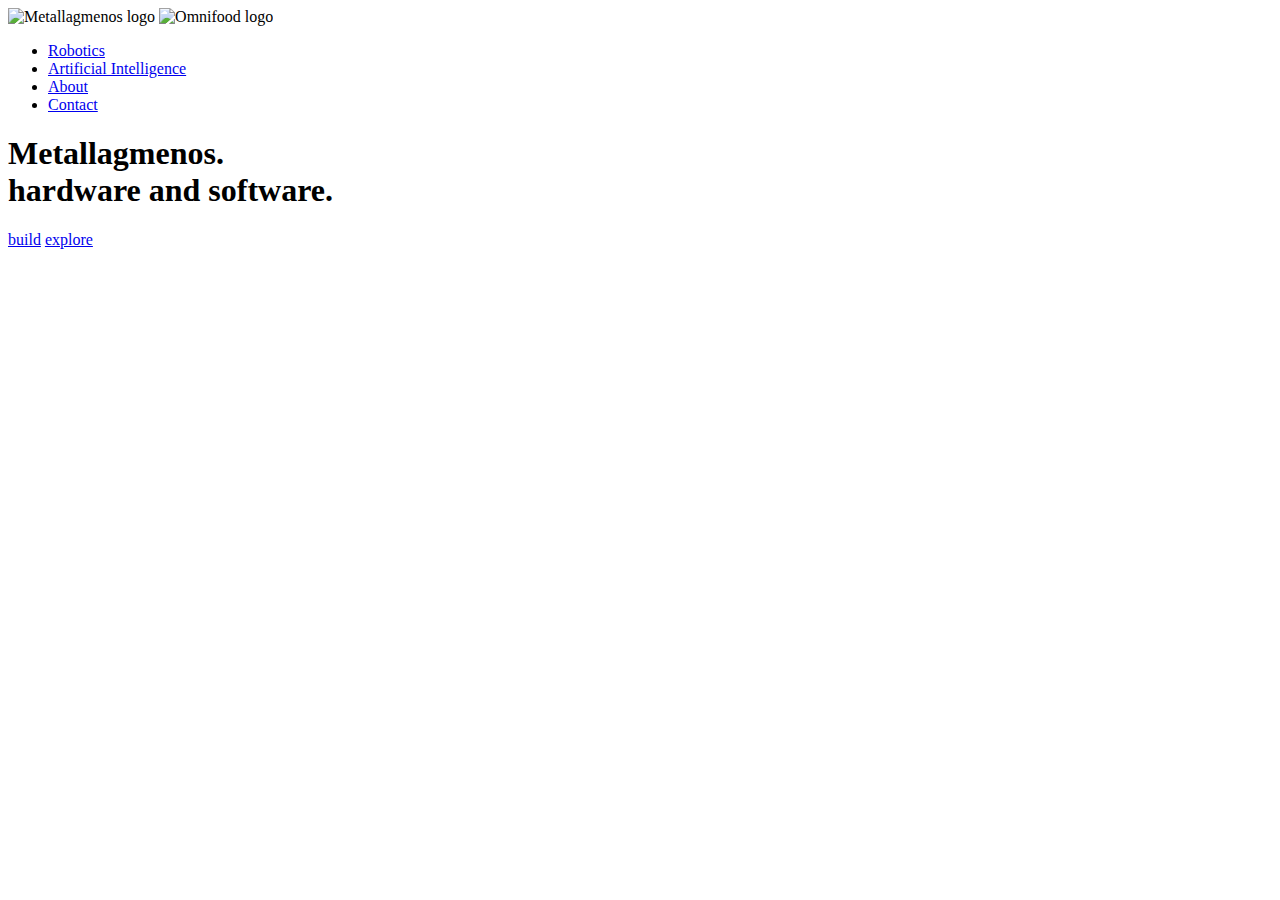
==== index.html @ 27202462 "Add files via upload" ====
<!DOCTYPE html>
<html lang="en">
    <head>
        <meta charset="utf-8">
        <meta name="viewport" content="width=device-width, initial-scale=1.0">
        <meta name="description" content="Metallagmenos is a robotics and engineering company founded in 2021.">
        
        <link rel="stylesheet" type="text/css" href="vendors/css/normalize.css">
        <link rel="stylesheet" type="text/css" href="vendors/css/grid.css">
        <link rel="stylesheet" type="text/css" href="vendors/css/ionicons.min.css">
        <link rel="stylesheet" type="text/css" href="vendors/css/animate.css">
        <link rel="stylesheet" type="text/css" href="resources/css/style.css">
        <link rel="stylesheet" type="text/css" href="resources/css/queries.css">
        <link href='http://fonts.googleapis.com/css?family=Lato:100,300,400,300italic' rel='stylesheet' type='text/css'>
        <title>Metallagmenos</title>
        
        <link rel="apple-touch-icon" sizes="57x57" href="/resources/favicons/apple-touch-icon-57x57.png">
        <link rel="apple-touch-icon" sizes="60x60" href="/resources/favicons/apple-touch-icon-60x60.png">
        <link rel="apple-touch-icon" sizes="72x72" href="/resources/favicons/apple-touch-icon-72x72.png">
        <link rel="apple-touch-icon" sizes="76x76" href="/resources/favicons/apple-touch-icon-76x76.png">
        <link rel="apple-touch-icon" sizes="114x114" href="/resources/favicons/apple-touch-icon-114x114.png">
        <link rel="apple-touch-icon" sizes="120x120" href="/resources/favicons/apple-touch-icon-120x120.png">
        <link rel="apple-touch-icon" sizes="144x144" href="/resources/favicons/apple-touch-icon-144x144.png">
        <link rel="apple-touch-icon" sizes="152x152" href="/resources/favicons/apple-touch-icon-152x152.png">
        <link rel="apple-touch-icon" sizes="180x180" href="/resources/favicons/apple-touch-icon-180x180.png">
        <link rel="icon" type="image/png" href="/resources/favicons/favicon-32x32.png" sizes="32x32">
        <link rel="icon" type="image/png" href="/resources/favicons/favicon-194x194.png" sizes="194x194">
        <link rel="icon" type="image/png" href="/resources/favicons/favicon-96x96.png" sizes="96x96">
        <link rel="icon" type="image/png" href="/resources/favicons/android-chrome-192x192.png" sizes="192x192">
        <link rel="icon" type="image/png" href="/resources/favicons/favicon-16x16.png" sizes="16x16">
        <link rel="manifest" href="/resources/favicons/manifest.json">
        <link rel="shortcut icon" href="/resources/favicons/favicon.ico">
        <meta name="msapplication-TileColor" content="#da532c">
        <meta name="msapplication-TileImage" content="/resources/favicons/mstile-144x144.png">
        <meta name="msapplication-config" content="/resources/favicons/browserconfig.xml">
        <meta name="theme-color" content="#ffffff">
        
    </head>
    <body>
        <header>
            <nav>
                <div class="row">
                    <img src="resources/img/Rifdent.jpg" alt="Metallagmenos logo" class="logo">
                    <img src="resources/img/logo.png" alt="Omnifood logo" class="logo-black">
                    <ul class="main-nav js--main-nav">
                        <li><a href="#features">Robotics</a></li>
                        <li><a href="#works">Artificial Intelligence</a></li>
                        <li><a href="#cities">About</a></li>
                        <li><a href="#plans">Contact</a></li>
                    </ul>
                    <a class="mobile-nav-icon js--nav-icon"><i class="ion-navicon-round"></i></a>
                </div>
            </nav>
            <div class="hero-text-box">
                <h1>Metallagmenos.<br>hardware and software.</h1>
                <a class="btn btn-full js--scroll-to-plans" href="#">build</a>
                <a class="btn btn-ghost js--scroll-to-start" href="#">explore</a>
            </div>
            
        </header>
    </body>  
    
</html>
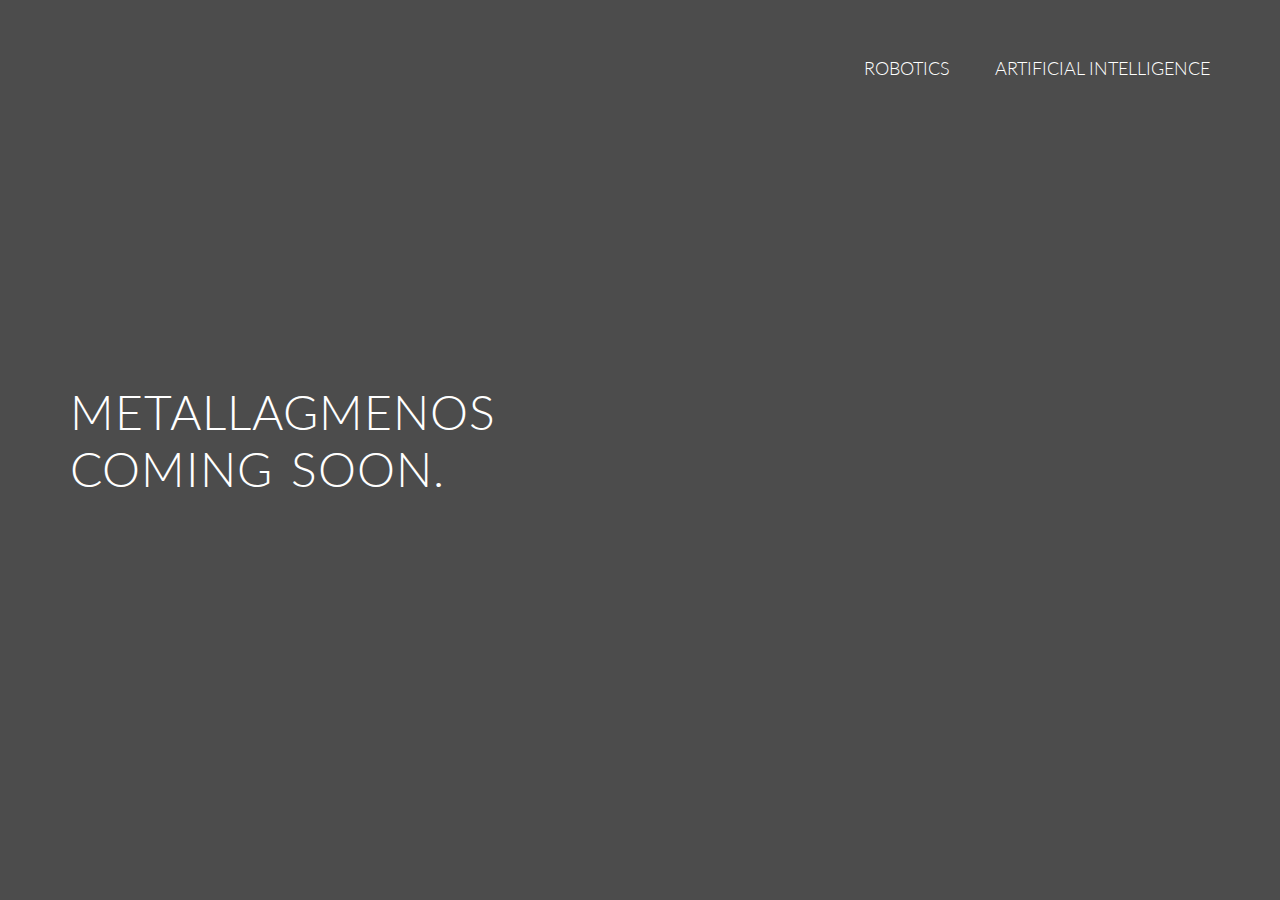
==== commit 2b133883: "Update index.html" ====
--- a/index.html
+++ b/index.html
@@ -40,24 +40,28 @@
         <header>
             <nav>
                 <div class="row">
-                    <img src="resources/img/Rifdent.jpg" alt="Metallagmenos logo" class="logo">
+                    <!-- <img src="resources/img/Rifdent.jpg" alt="Metallagmenos logo" class="logo"> -->
                     <img src="resources/img/logo.png" alt="Omnifood logo" class="logo-black">
                     <ul class="main-nav js--main-nav">
                         <li><a href="#features">Robotics</a></li>
                         <li><a href="#works">Artificial Intelligence</a></li>
+                     	<!--
                         <li><a href="#cities">About</a></li>
                         <li><a href="#plans">Contact</a></li>
+                        -->
                     </ul>
                     <a class="mobile-nav-icon js--nav-icon"><i class="ion-navicon-round"></i></a>
                 </div>
             </nav>
             <div class="hero-text-box">
-                <h1>Metallagmenos.<br>hardware and software.</h1>
-                <a class="btn btn-full js--scroll-to-plans" href="#">build</a>
-                <a class="btn btn-ghost js--scroll-to-start" href="#">explore</a>
+                <h1>Metallagmenos<br>coming soon.</h1>
+                <!--
+                <a class="btn btn-full js--scroll-to-plans" href="#">hardware</a>
+                <a class="btn btn-ghost js--scroll-to-start" href="#">software</a>
+                -->
             </div>
             
         </header>
     </body>  
     
-</html>+</html>
--- a/vendors/css/grid.css
+++ b/vendors/css/grid.css
@@ -0,0 +1,689 @@
+
+/*  SECTIONS  ============================================================================= */
+
+.section {
+	clear: both;
+	padding: 0px;
+	margin: 0px;
+}
+
+/*  GROUPING  ============================================================================= */
+
+.row {
+    zoom: 1; /* For IE 6/7 (trigger hasLayout) */
+}
+
+.row:before,
+.row:after {
+    content:"";
+    display:table;
+}
+.row:after {
+    clear:both;
+}
+
+/*  GRID COLUMN SETUP   ==================================================================== */
+
+.col {
+	display: block;
+	float:left;
+	margin: 1% 0 1% 1.6%;
+}
+
+.col:first-child { margin-left: 0; } /* all browsers except IE6 and lower */
+
+
+/*  REMOVE MARGINS AS ALL GO FULL WIDTH AT 480 PIXELS */
+
+@media only screen and (max-width: 480px) {
+	.col { 
+		/*margin: 1% 0 1% 0%;*/
+        margin: 0;
+	}
+}
+
+
+/*  GRID OF TWO   ============================================================================= */
+
+
+.span-2-of-2 {
+	width: 100%;
+}
+
+.span-1-of-2 {
+	width: 49.2%;
+}
+
+/*  GO FULL WIDTH AT LESS THAN 480 PIXELS */
+
+@media only screen and (max-width: 480px) {
+	.span-2-of-2 {
+		width: 100%; 
+	}
+	.span-1-of-2 {
+		width: 100%; 
+	}
+}
+
+
+/*  GRID OF THREE   ============================================================================= */
+
+	
+.span-3-of-3 {
+	width: 100%; 
+}
+
+.span-2-of-3 {
+	width: 66.13%; 
+}
+
+.span-1-of-3 {
+	width: 32.26%; 
+}
+
+
+/*  GO FULL WIDTH AT LESS THAN 480 PIXELS */
+
+@media only screen and (max-width: 480px) {
+	.span-3-of-3 {
+		width: 100%; 
+	}
+	.span-2-of-3 {
+		width: 100%; 
+	}
+	.span-1-of-3 {
+		width: 100%;
+	}
+}
+
+/*  GRID OF FOUR   ============================================================================= */
+
+	
+.span-4-of-4 {
+	width: 100%; 
+}
+
+.span-3-of-4 {
+	width: 74.6%; 
+}
+
+.span-2-of-4 {
+	width: 49.2%; 
+}
+
+.span-1-of-4 {
+	width: 23.8%; 
+}
+
+
+/*  GO FULL WIDTH AT LESS THAN 480 PIXELS */
+
+@media only screen and (max-width: 480px) {
+	.span-4-of-4 {
+		width: 100%; 
+	}
+	.span-3-of-4 {
+		width: 100%; 
+	}
+	.span-2-of-4 {
+		width: 100%; 
+	}
+	.span-1-of-4 {
+		width: 100%; 
+	}
+}
+
+
+/*  GRID OF FIVE   ============================================================================= */
+
+	
+.span-5-of-5 {
+	width: 100%;
+}
+
+.span-4-of-5 {
+  	width: 79.68%; 
+}
+
+.span-3-of-5 {
+  	width: 59.36%; 
+}
+
+.span-2-of-5 {
+  	width: 39.04%;
+}
+
+.span-1-of-5 {
+  	width: 18.72%;
+}
+
+
+/*  GO FULL WIDTH AT LESS THAN 480 PIXELS */
+
+@media only screen and (max-width: 480px) {
+	.span-5-of-5 {
+		width: 100%; 
+	}
+	.span-4-of-5 {
+		width: 100%; 
+	}
+	.span-3-of-5 {
+		width: 100%; 
+	}
+	.span-2-of-5 {
+		width: 100%; 
+	}
+	.span-1-of-5 {
+		width: 100%; 
+	}
+}
+
+
+/*  GRID OF SIX   ============================================================================= */
+
+
+.span-6-of-6 {
+	width: 100%;
+}
+
+.span-5-of-6 {
+  	width: 83.06%;
+}
+
+.span-4-of-6 {
+  	width: 66.13%;
+}
+
+.span-3-of-6 {
+  	width: 49.2%;
+}
+
+.span-2-of-6 {
+  	width: 32.26%;
+}
+
+.span-1-of-6 {
+  	width: 15.33%;
+}
+
+
+/*  GO FULL WIDTH AT LESS THAN 480 PIXELS */
+
+@media only screen and (max-width: 480px) {
+	.span-6-of-6 {
+		width: 100%; 
+	}
+	.span-5-of-6 {
+		width: 100%; 
+	}
+	.span-4-of-6 {
+		width: 100%; 
+	}
+	.span-3-of-6 {
+		width: 100%; 
+	}
+	.span-2-of-6 {
+		width: 100%; 
+	}
+	.span-1-of-6 {
+		width: 100%; 
+	}
+}
+
+
+
+/*  GRID OF SEVEN   ============================================================================= */
+
+
+.span-7-of-7 {
+	width: 100%;
+}
+
+.span-6-of-7 {
+	width: 85.48%;
+}
+
+.span-5-of-7 {
+  	width: 70.97%;
+}
+
+.span-4-of-7 {
+  	width: 56.45%;
+}
+
+.span-3-of-7 {
+  	width: 41.94%;
+}
+
+.span-2-of-7 {
+  	width: 27.42%;
+}
+
+.span-1-of-7 {
+  	width: 12.91%;
+}
+
+
+/*  GO FULL WIDTH AT LESS THAN 480 PIXELS */
+
+@media only screen and (max-width: 480px) {
+	.span-7-of-7 {
+		width: 100%; 
+	}
+	.span-6-of-7 {
+		width: 100%; 
+	}
+	.span-5-of-7 {
+		width: 100%; 
+	}
+	.span-4-of-7 {
+		width: 100%; 
+	}
+	.span-3-of-7 {
+		width: 100%; 
+	}
+	.span-2-of-7 {
+		width: 100%; 
+	}
+	.span-1-of-7 {
+		width: 100%; 
+	}
+}
+
+
+/*  GRID OF EIGHT   ============================================================================= */
+
+	
+.span-8-of-8 {
+	width: 100%;
+}
+
+.span-7-of-8 {
+	width: 87.3%; 
+}
+
+.span-6-of-8 {
+	width: 74.6%; 
+}
+
+.span-5-of-8 {
+	width: 61.9%; 
+}
+
+.span-4-of-8 {
+	width: 49.2%; 
+}
+
+.span-3-of-8 {
+	width: 36.5%;
+}
+
+.span-2-of-8 {
+	width: 23.8%; 
+}
+
+.span-1-of-8 {
+	width: 11.1%; 
+}
+
+
+/*  GO FULL WIDTH AT LESS THAN 480 PIXELS */
+
+@media only screen and (max-width: 480px) {
+	.span-8-of-8 {
+		width: 100%; 
+	}
+	.span-7-of-8 {
+		width: 100%; 
+	}
+	.span-6-of-8 {
+		width: 100%; 
+	}
+	.span-5-of-8 {
+		width: 100%; 
+	}
+	.span-4-of-8 {
+		width: 100%; 
+	}
+	.span-3-of-8 {
+		width: 100%; 
+	}
+	.span-2-of-8 {
+		width: 100%; 
+	}
+	.span-1-of-8 {
+		width: 100%; 
+	}
+}
+
+
+/*  GRID OF NINE   ============================================================================= */
+
+
+.span-9-of-9 {
+	width: 100%;
+}
+
+.span-8-of-9 {
+	width: 88.71%;
+}
+
+.span-7-of-9 {
+	width: 77.42%; 
+}
+
+.span-6-of-9 {
+	width: 66.13%; 
+}
+
+.span-5-of-9 {
+	width: 54.84%; 
+}
+
+.span-4-of-9 {
+	width: 43.55%; 
+}
+
+.span-3-of-9 {
+	width: 32.26%;
+}
+
+.span-2-of-9 {
+	width: 20.97%; 
+}
+
+.span-1-of-9 {
+	width: 9.68%; 
+}
+
+
+/*  GO FULL WIDTH AT LESS THAN 480 PIXELS */
+
+@media only screen and (max-width: 480px) {
+	.span-9-of-9 {
+		width: 100%; 
+	}
+	.span-8-of-9 {
+		width: 100%; 
+	}
+	.span-7-of-9 {
+		width: 100%; 
+	}
+	.span-6-of-9 {
+		width: 100%; 
+	}
+	.span-5-of-9 {
+		width: 100%; 
+	}
+	.span-4-of-9 {
+		width: 100%; 
+	}
+	.span-3-of-9 {
+		width: 100%; 
+	}
+	.span-2-of-9 {
+		width: 100%; 
+	}
+	.span-1-of-9 {
+		width: 100%; 
+	}
+}
+
+
+/*  GRID OF TEN   ============================================================================= */
+
+
+.span-10-of-10 {
+	width: 100%;
+}
+
+.span-9-of-10 {
+	width: 89.84%;
+}
+
+.span-8-of-10 {
+	width: 79.68%;
+}
+
+.span-7-of-10 {
+	width: 69.52%; 
+}
+
+.span-6-of-10 {
+	width: 59.36%; 
+}
+
+.span-5-of-10 {
+	width: 49.2%; 
+}
+
+.span-4-of-10 {
+	width: 39.04%; 
+}
+
+.span-3-of-10 {
+	width: 28.88%;
+}
+
+.span-2-of-10 {
+	width: 18.72%; 
+}
+
+.span-1-of-10 {
+	width: 8.56%; 
+}
+
+
+/*  GO FULL WIDTH AT LESS THAN 480 PIXELS */
+
+@media only screen and (max-width: 480px) {
+	.span-10-of-10 {
+		width: 100%; 
+	}
+	.span-9-of-10 {
+		width: 100%; 
+	}
+	.span-8-of-10 {
+		width: 100%; 
+	}
+	.span-7-of-10 {
+		width: 100%; 
+	}
+	.span-6-of-10 {
+		width: 100%; 
+	}
+	.span-5-of-10 {
+		width: 100%; 
+	}
+	.span-4-of-10 {
+		width: 100%; 
+	}
+	.span-3-of-10 {
+		width: 100%; 
+	}
+	.span-2-of-10 {
+		width: 100%; 
+	}
+	.span-1-of-10 {
+		width: 100%; 
+	}
+}
+
+
+/*  GRID OF ELEVEN   ============================================================================= */
+
+.span-11-of-11 {
+	width: 100%;
+}
+
+.span-10-of-11 {
+	width: 90.76%;
+}
+
+.span-9-of-11 {
+	width: 81.52%;
+}
+
+.span-8-of-11 {
+	width: 72.29%;
+}
+
+.span-7-of-11 {
+	width: 63.05%; 
+}
+
+.span-6-of-11 {
+	width: 53.81%; 
+}
+
+.span-5-of-11 {
+	width: 44.58%; 
+}
+
+.span-4-of-11 {
+	width: 35.34%; 
+}
+
+.span-3-of-11 {
+	width: 26.1%;
+}
+
+.span-2-of-11 {
+	width: 16.87%; 
+}
+
+.span-1-of-11 {
+	width: 7.63%; 
+}
+
+
+/*  GO FULL WIDTH AT LESS THAN 480 PIXELS */
+
+@media only screen and (max-width: 480px) {
+	.span-11-of-11 {
+		width: 100%; 
+	}
+	.span-10-of-11 {
+		width: 100%; 
+	}
+	.span-9-of-11 {
+		width: 100%; 
+	}
+	.span-8-of-11 {
+		width: 100%; 
+	}
+	.span-7-of-11 {
+		width: 100%; 
+	}
+	.span-6-of-11 {
+		width: 100%; 
+	}
+	.span-5-of-11 {
+		width: 100%; 
+	}
+	.span-4-of-11 {
+		width: 100%; 
+	}
+	.span-3-of-11 {
+		width: 100%; 
+	}
+	.span-2-of-11 {
+		width: 100%; 
+	}
+	.span-1-of-11 {
+		width: 100%; 
+	}
+}
+
+
+/*  GRID OF TWELVE   ============================================================================= */
+
+.span-12-of-12 {
+	width: 100%;
+}
+
+.span-11-of-12 {
+	width: 91.53%;
+}
+
+.span-10-of-12 {
+	width: 83.06%;
+}
+
+.span-9-of-12 {
+	width: 74.6%;
+}
+
+.span-8-of-12 {
+	width: 66.13%;
+}
+
+.span-7-of-12 {
+	width: 57.66%; 
+}
+
+.span-6-of-12 {
+	width: 49.2%; 
+}
+
+.span-5-of-12 {
+	width: 40.73%; 
+}
+
+.span-4-of-12 {
+	width: 32.26%; 
+}
+
+.span-3-of-12 {
+	width: 23.8%;
+}
+
+.span-2-of-12 {
+	width: 15.33%; 
+}
+
+.span-1-of-12 {
+	width: 6.86%; 
+}
+
+
+/*  GO FULL WIDTH AT LESS THAN 480 PIXELS */
+
+@media only screen and (max-width: 480px) {
+	.span-12-of-12 {
+		width: 100%; 
+	}
+	.span-11-of-12 {
+		width: 100%; 
+	}
+	.span-10-of-12 {
+		width: 100%; 
+	}
+	.span-9-of-12 {
+		width: 100%; 
+	}
+	.span-8-of-12 {
+		width: 100%; 
+	}
+	.span-7-of-12 {
+		width: 100%; 
+	}
+	.span-6-of-12 {
+		width: 100%; 
+	}
+	.span-5-of-12 {
+		width: 100%; 
+	}
+	.span-4-of-12 {
+		width: 100%; 
+	}
+	.span-3-of-12 {
+		width: 100%; 
+	}
+	.span-2-of-12 {
+		width: 100%; 
+	}
+	.span-1-of-12 {
+		width: 100%; 
+	}
+}--- a/resources/css/style.css
+++ b/resources/css/style.css
@@ -0,0 +1,672 @@
+/*
+Orange color: #e67e22
+
+*/
+
+
+/* ----------------------------------------------- */
+/* BASIC SETUP */
+/* ----------------------------------------------- */
+
+* {
+    margin: 0;
+    padding: 0;
+    box-sizing: border-box;
+}
+
+html,
+body {
+    background-color: #fff;
+    color: #555;
+    font-family: 'Lato', 'Arial', sans-serif;
+    font-weight: 300;
+    font-size: 20px;
+    text-rendering: optimizeLegibility;
+    overflow-x: hidden;
+}
+
+.clearfix {zoom: 1;}
+.clearfix:after {
+    content: '.';
+    clear: both;
+    display: block;
+    height: 0;
+    visibility: hidden;
+}
+
+/* ----------------------------------------------- */
+/* REUSABLE COMPONENTS */
+/* ----------------------------------------------- */
+
+
+.row {
+    max-width: 1140px;
+    margin: 0 auto;
+}
+
+section {
+    padding: 80px 0;
+}
+
+.box {
+    padding: 1%;
+}
+
+/* ----- HEADINGS ----- */
+h1,
+h2,
+h3 {
+    font-weight: 300;
+    text-transform: uppercase;
+}
+
+h1 {
+    margin-top: 0;
+    margin-bottom: 20px;
+    color: #fff;
+    font-size: 240%;
+    word-spacing: 4px;
+    letter-spacing: 1px;
+}
+
+h2 {
+    font-size: 180%;
+    word-spacing: 2px;
+    text-align: center;
+    margin-bottom: 30px;
+    letter-spacing: 1px;
+}
+
+h3 {
+    font-size: 110%;
+    margin-bottom: 15px;
+}
+
+h2:after {
+    display: block;
+    height: 2px;
+    background-color: #e67e22;
+    content: " ";
+    width: 100px;
+    margin: 0 auto;
+    margin-top: 30px;
+}
+
+/* ----- PARAGRAPHS ----- */
+.long-copy {
+    line-height: 145%;
+    width: 70%;
+    margin-left: 15%;
+}
+
+.box p {
+    font-size: 90%;
+    line-height: 145%;
+}
+
+
+/* ----- ICONS ----- */
+.icon-big {
+    font-size: 350%;
+    display: block;
+    color: #e67e22;
+    margin-bottom: 10px;
+}
+
+.icon-small {
+    display: inline-block;
+    width: 30px;
+    text-align: center;
+    color: #e67e22;
+    font-size: 120%;
+    margin-right: 10px;
+    
+    /*secrets to align text and icons*/
+    line-height: 120%;
+    vertical-align: middle;
+    margin-top: -5px;
+}
+
+/* ----- LINKS ----- */
+
+a:link,
+a:visited {
+    color: #e67e22;
+    text-decoration: none;
+    padding-bottom: 1px;
+    border-bottom: 1px solid #e67e22;
+    -webkit-transition: border-bottom 0.2s, color 0.2s;
+    transition: border-bottom 0.2s, color 0.2s;
+}
+
+a:hover,
+a:active {
+    color: #555;
+    border-bottom: 1px solid transparent;
+}
+
+/* ----- BUTTONS ----- */
+.btn:link,
+.btn:visited,
+input[type=submit] {
+    display: inline-block;
+    padding: 10px 30px;
+    font-weight: 300;
+    text-decoration: none;
+    border-radius: 200px;
+    -webkit-transition: background-color 0.2s, border 0.2s, color 0.2s;
+    transition: background-color 0.2s, border 0.2s, color 0.2s;
+}
+
+.btn-full:link,
+.btn-full:visited,
+input[type=submit] {
+    background-color: #e67e22;
+    border: 1px solid #e67e22;
+    color: #fff;
+    margin-right: 15px;
+}
+
+.btn-ghost:link,
+.btn-ghost:visited {
+    border: 1px solid #e67e22;
+    color: #e67e22;
+}
+
+.btn:hover,
+.btn:active,
+input[type=submit]:hover,
+input[type=submit]:active {
+    background-color: #cf6d17;
+}
+
+.btn-full:hover,
+.btn-full:active {
+    border: 1px solid #cf6d17;
+}
+
+.btn-ghost:hover,
+.btn-ghost:active {
+    border: 1px solid #cf6d17;
+    color: #fff;
+}
+
+
+/* ----------------------------------------------- */
+/* HEADER */
+/* ----------------------------------------------- */
+
+header {
+    background-image: -webkit-linear-gradient(rgba(0, 0, 0, 0.7), rgba(0, 0, 0, 0.7)), url(img/hero.jpeg);
+    background-image: linear-gradient(rgba(0, 0, 0, 0.7), rgba(0, 0, 0, 0.7)), url(img/sky.jpg);
+    background-size: cover;
+    background-position: center;
+    height: 100vh;
+    background-attachment: fixed;
+}
+
+.hero-text-box {
+    position: absolute;
+    width: 1140px;
+    top: 50%;
+    left: 50%;
+    -webkit-transform: translate(-50%, -50%);
+    -ms-transform: translate(-50%, -50%);
+    transform: translate(-50%, -50%);
+}
+
+.logo {
+    height: 100px;
+    width: auto;
+    float: left;
+    margin-top: 20px;
+}
+
+.logo-black { 
+    display: none;
+    height: 50px;
+    width: auto;
+    float: left;
+    margin: 5px 0;
+}
+
+/* Main navi */
+.main-nav {
+    float: right;
+    list-style: none;
+    margin-top: 55px;
+}
+
+.main-nav li {
+    display: inline-block;
+    margin-left: 40px;
+}
+
+.main-nav li a:link,
+.main-nav li a:visited {
+    padding: 8px 0;
+    color: #fff;
+    text-decoration: none;
+    text-transform: uppercase;
+    font-size: 90%;
+    border-bottom: 2px solid transparent;
+    -webkit-transition: border-bottom 0.2s;
+    transition: border-bottom 0.2s;
+}
+
+.main-nav li a:hover,
+.main-nav li a:active {
+    border-bottom: 2px solid #e67e22;
+}
+
+
+/* Mobile navi */
+.mobile-nav-icon {
+    float: right;
+    margin-top: 30px;
+    cursor: pointer;
+    display: none;
+}
+
+.mobile-nav-icon i {
+    font-size: 200%;
+    color: #fff;
+}
+
+
+/* Sticky navi */
+.sticky {
+    position: fixed;
+    top: 0;
+    left: 0;
+    width: 100%;
+    background-color: rgba(255, 255, 255, 0.98);
+    box-shadow: 0 2px 2px #efefef;
+    z-index: 9999;
+}
+
+.sticky .main-nav { margin-top: 18px; }
+
+.sticky .main-nav li a:link,
+.sticky .main-nav li a:visited {
+    padding: 16px 0;
+    color: #555;
+}
+
+.sticky .logo { display: none; }
+.sticky .logo-black { display: block; }
+
+/* ----------------------------------------------- */
+/* FEATURES */
+/* ----------------------------------------------- */
+
+.section-features .long-copy {
+    margin-bottom: 30px;
+}
+
+
+/* ----------------------------------------------- */
+/* MEALS */
+/* ----------------------------------------------- */
+
+.section-meals {
+    padding: 0;
+}
+
+.meals-showcase {
+    list-style: none;
+    width: 100%;
+}
+
+.meals-showcase li {
+    display: block;
+    float: left;
+    width: 25%;
+}
+
+.meal-photo {
+    width: 100%;
+    margin: 0;
+    overflow: hidden;
+    background-color: #000;
+}
+
+.meal-photo img {
+    opacity: 0.7;
+    width: 100%;
+    height: auto;
+    -webkit-transform: scale(1.15);
+    -ms-transform: scale(1.15);
+    transform: scale(1.15);
+    -webkit-transition: -webkit-transform 0.5s, opacity 0.5s;
+    transition: transform 0.5s, opacity 0.5s;
+}
+
+.meal-photo img:hover {
+    opacity: 1;
+    -webkit-transform: scale(1.03);
+    -ms-transform: scale(1.03);
+    transform: scale(1.03);
+}
+
+
+
+/* ----------------------------------------------- */
+/* HOW IT WORKS SECTION */
+/* ----------------------------------------------- */
+
+.section-steps {
+    background-color: #f4f4f4;
+}
+
+.steps-box {
+    margin-top: 30px;
+}
+
+
+.steps-box:first-child {
+    text-align: right;
+    padding-right: 3%;
+}
+
+.steps-box:last-child {
+    text-align: left;
+    padding-left: 3%;
+    margin-top: 70px;
+}
+
+.app-screen {
+    width: 40%;
+}
+
+.works-step {
+    margin-bottom: 50px;
+}
+
+.works-step:last-of-type {
+    margin-bottom: 80px;
+}
+
+.works-step div {
+    color: #e67e22;
+    font-size: 150%;
+    height: 54px;
+    width: 54px;
+    border: 2px solid #e67e22;
+    border-radius: 50%;
+    display: inline-block;
+    text-align: center;
+    margin-right: 25px;
+    float: left;
+    padding: 5px;
+}
+
+.btn-app:link,
+.btn-app:visited {
+    border: 0;
+}
+
+.btn-app img {
+    height: 50px;
+    width: auto;
+    margin-right: 10px;
+}
+
+
+/* ----------------------------------------------- */
+/* CITIES */
+/* ----------------------------------------------- */
+
+.box img {
+    width: 100%;
+    height: auto;
+    margin-bottom: 15px;
+}
+
+.city-feature {
+    margin-bottom: 5px;
+}
+
+
+/* ----------------------------------------------- */
+/* TESTIMONIALS */
+/* ----------------------------------------------- */
+
+.section-testimonials {
+    background-image: -webkit-linear-gradient(rgba(0, 0, 0, 0.8), rgba(0, 0, 0, 0.8)), url(img/back-customers-min.jpg);
+    background-image: linear-gradient(rgba(0, 0, 0, 0.8), rgba(0, 0, 0, 0.8)), url(img/back-customers-min.jpg);
+    background-size: cover;
+    color: #fff;
+    background-attachment: fixed;
+}
+
+blockquote {
+    padding: 2%;
+    font-style: italic;
+    line-height: 145%;
+    position: relative;
+    margin-top: 40px;
+}
+
+blockquote:before {
+    content: "\201C";
+    font-size: 500%;
+    display: block;
+    position: absolute;
+    top: -5px;
+    left: -5px;
+}
+
+cite {
+    font-size: 90%;
+    margin-top: 25px;
+    display: block;
+}
+
+cite img {
+    height: 45px;
+    border-radius: 50%;
+    margin-right: 10px;
+    vertical-align: middle;
+}
+
+
+/* ----------------------------------------------- */
+/* SIGN UP */
+/* ----------------------------------------------- */
+
+.section-plans {
+    background-color: #f4f4f4;
+}
+
+.plan-box {
+    background-color: #fff;
+    border-radius: 5px;
+    width: 90%;
+    margin-left: 5%;
+    box-shadow: 0 2px 2px #efefef;
+}
+
+.plan-box div {
+    padding: 15px;
+    border-bottom: 1px solid #e8e8e8;
+}
+
+.plan-box div:first-child {
+    background-color: #fcfcfc;
+    border-top-left-radius: 5px;
+    border-top-right-radius: 5px;
+}
+
+.plan-box div:last-child {
+    text-align: center;
+    border: 0;
+}
+
+
+.plan-price {
+    font-size: 300%;
+    margin-bottom: 10px;
+    font-weight: 100;
+    color: #e67e22;
+}
+
+.plan-price span {
+    font-size: 30%;
+    font-weight: 300;
+}
+
+.plan-price-meal {
+    font-size: 80%;
+}
+
+.plan-box ul {
+    list-style: none;
+}
+
+.plan-box ul li {
+    padding: 5px 0;
+}
+
+
+/* ----------------------------------------------- */
+/* FORM */
+/* ----------------------------------------------- */
+
+.contact-form {
+    width: 60%;
+    margin: 0 auto;
+}
+
+input[type=text],
+input[type=email],
+select,
+textarea {
+    width: 100%;
+    padding: 7px;
+    border-radius: 3px;
+    border: 1px solid #ccc;
+}
+
+textarea {
+    height: 100px;
+}
+
+input[type=checkbox] {
+    margin: 10px 5px 10px 0;
+}
+
+*:focus {outline: none;}
+
+
+/* ----------------------------------------------- */
+/* FOOTER */
+/* ----------------------------------------------- */
+
+footer {
+    background-color: #333;
+    padding: 50px;
+    font-size: 80%;
+}
+
+.footer-nav {
+    list-style: none;
+    float: left;
+}
+
+.social-links {
+    list-style: none;
+    float: right;
+}
+
+.footer-nav li,
+.social-links li {
+    display: inline-block;
+    margin-right: 20px;
+}
+
+.footer-nav li:last-child,
+.social-links li:last-child {
+    margin-right: 0;
+}
+
+.footer-nav li a:link,
+.footer-nav li a:visited, 
+.social-links li a:link,
+.social-links li a:visited {
+    text-decoration: none;
+    border: 0;
+    color: #888;
+    -webkit-transition: color 0.2s;
+    transition: color 0.2s;
+}
+
+.footer-nav li a:hover,
+.footer-nav li a:active {
+    color: #ddd;
+}
+
+.social-links li a:link,
+.social-links li a:visited {
+    font-size: 160%;
+}
+
+.ion-social-facebook,
+.ion-social-twitter,
+.ion-social-googleplus,
+.ion-social-instagram {
+    -webkit-transition: color 0.2s;
+    transition: color 0.2s;
+}
+
+.ion-social-facebook:hover {
+    color: #3b5998;
+}
+
+.ion-social-twitter:hover {
+    color: #00aced;
+}
+
+.ion-social-googleplus:hover {
+    color: #dd4b39;
+}
+
+.ion-social-instagram:hover {
+    color: #517fa4;
+}
+
+
+footer p {
+    color: #888;
+    text-align: center;
+    margin-top: 20px;
+}
+
+
+
+
+/* ----------------------------------------------- */
+/* Animations */
+/* ----------------------------------------------- */
+
+.js--wp-1,
+.js--wp-2,
+.js--wp-3
+{
+    opacity: 0;
+    -webkit-animation-duration: 1s;
+    animation-duration: 1s;
+}
+
+.js--wp-4 {
+    -webkit-animation-duration: 1s;
+    animation-duration: 1s;
+}
+
+.js--wp-1.animated,
+.js--wp-2.animated,
+.js--wp-3.animated {
+    opacity: 1;
+}
+
+
--- a/resources/css/queries.css
+++ b/resources/css/queries.css
@@ -0,0 +1,121 @@
+/* Big tablet to 1200px (widths smaller taht the 1140px row) */
+@media only screen and (max-width: 1200px) {
+    .hero-text-box {
+        width: 100%;
+        padding: 0 2%;
+    }
+    
+    .row { padding: 0 2%; }
+}
+
+
+/* Small tablet to big tablet: from 768px to 1023px */
+@media only screen and (max-width: 1023px) {
+    body { font-size: 18px; }
+    section { padding: 60px 0; }
+    
+    .long-copy {
+        width: 80%;
+        margin-left: 10%;
+    }
+    
+    .steps-box { margin-top: 10px; }
+    .steps-box:last-child { margin-top: 10px; }
+    .works-steps { margin-bottom: 40px; }
+    .works-step:last-of-type { margin-bottom: 60px; }
+    
+    .app-screen { width: 50%; }
+    
+    .icon-small { 
+        width: 17px;
+        margin-right: 5px;
+    }
+    
+    .city-feature { font-size: 90%; }
+    
+    .plan-box {
+        width: 100%;
+        margin-left: 0%;
+    }
+    
+    .plan-price { font-size: 250%; }
+    .contact-form { width: 80%; }
+}
+
+
+
+/* Small phones to small tablets: from 481px to 767px */
+@media only screen and (max-width: 767px) {
+    body { font-size: 16px; }
+    section { padding: 30px 0; }
+    
+    .row,
+    .hero-text-box { padding: 0 4%; }
+    .col { 
+        width: 100%;
+        margin: 0 0 4% 0;
+    }
+    
+    
+    .main-nav { display: none; }
+    .mobile-nav-icon {display: inline-block;}
+    
+    .main-nav {
+        float: left;
+        margin-top: 30px;
+        margin-left: 25px;
+    }
+    
+    .main-nav li {
+        display: block;
+    }
+    
+    .main-nav li a:link,
+    .main-nav li a:visited {
+        display: block;
+        border: 0;
+        padding: 10px 0;
+        font-size: 100%;
+    }
+    
+    .sticky .main-nav { margin-top: 10px; }
+
+    .sticky .main-nav li a:link,
+    .sticky .main-nav li a:visited { padding: 10px 0; }
+    .sticky .mobile-nav-icon { margin-top: 10px; }
+    .sticky .mobile-nav-icon i { color: #555; }
+    
+    
+    
+    h1 { font-size: 180%; }
+    h2 { font-size: 150%; }
+    
+    .long-copy {
+        width: 100%;
+        margin-left: 0%;
+    }
+    
+    .app-screen { width: 40%; }
+    .steps-box:first-child { text-align: center; }
+    
+    .works-step div {
+        height: 40px;
+        width: 40px;
+        margin-right: 15px;
+        padding: 4px;
+        font-size: 120%;
+    }
+    
+    .works-step { margin-bottom: 20px; }
+    .works-step:last-of-type { margin-bottom: 20px; }
+    
+}
+
+
+
+/* Small phones: from 0 to 480px */
+@media only screen and (max-width: 480px) {
+    section { padding: 25px 0; }
+    .contact-form {width: 100%; }
+}
+
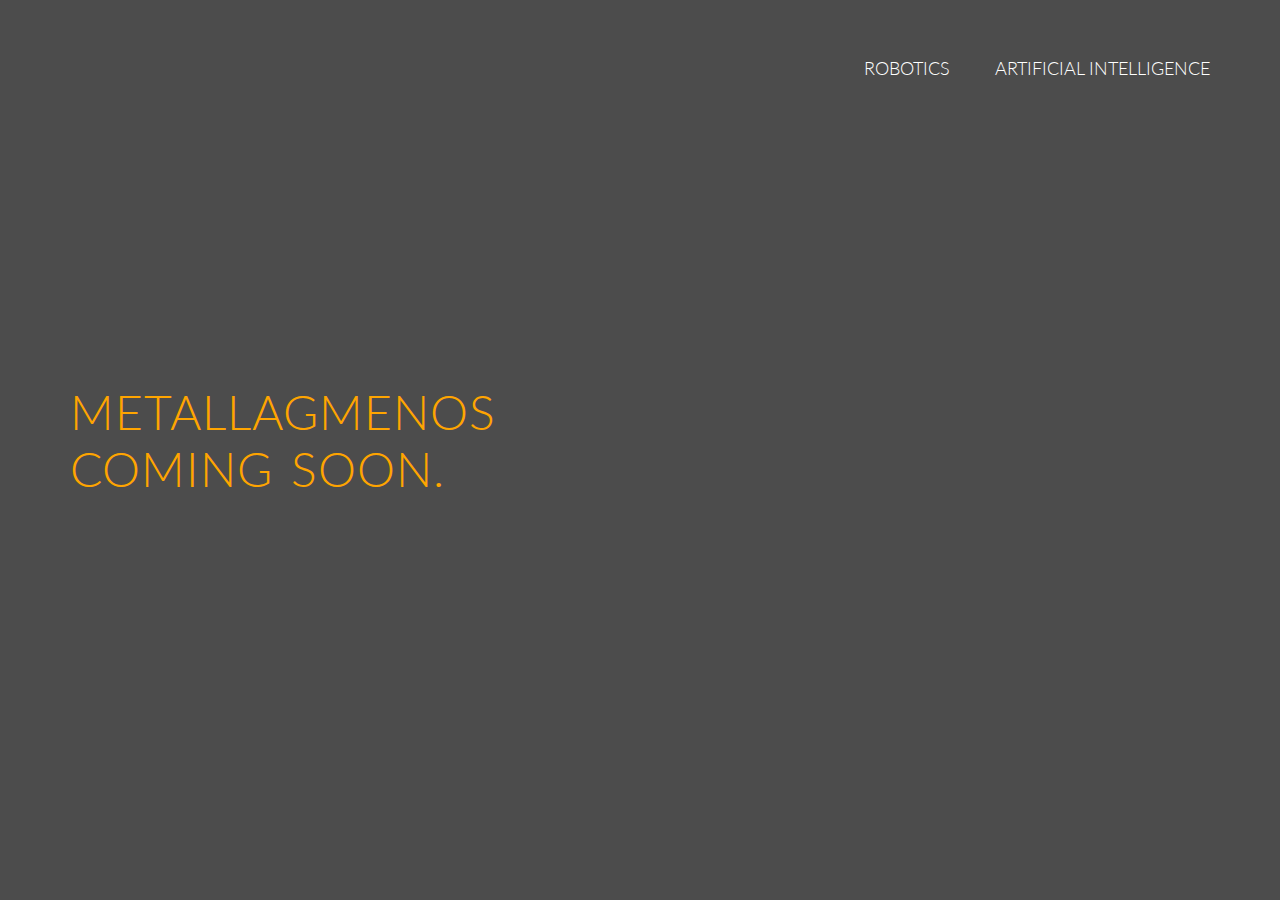
==== commit 79c33024: "Update index.html" ====
--- a/index.html
+++ b/index.html
@@ -40,8 +40,8 @@
         <header>
             <nav>
                 <div class="row">
-                    <!-- <img src="resources/img/Rifdent.jpg" alt="Metallagmenos logo" class="logo"> -->
-                    <img src="resources/img/logo.png" alt="Omnifood logo" class="logo-black">
+                    <!-- <img src="resources/img/Rifdent.jpg" alt="Metallagmenos logo" class="logo">
+                    <img src="resources/img/logo.png" alt="Omnifood logo" class="logo-black"> -->
                     <ul class="main-nav js--main-nav">
                         <li><a href="#features">Robotics</a></li>
                         <li><a href="#works">Artificial Intelligence</a></li>
--- a/resources/css/style.css
+++ b/resources/css/style.css
@@ -63,7 +63,7 @@
 h1 {
     margin-top: 0;
     margin-bottom: 20px;
-    color: #fff;
+    color: #FFA500;
     font-size: 240%;
     word-spacing: 4px;
     letter-spacing: 1px;
@@ -197,8 +197,8 @@
 /* ----------------------------------------------- */
 
 header {
-    background-image: -webkit-linear-gradient(rgba(0, 0, 0, 0.7), rgba(0, 0, 0, 0.7)), url(img/hero.jpeg);
-    background-image: linear-gradient(rgba(0, 0, 0, 0.7), rgba(0, 0, 0, 0.7)), url(img/sky.jpg);
+    background-image: -webkit-linear-gradient(rgba(0, 0, 0, 0.7), rgba(0, 0, 0, 0.7)), url(img/glitchey.jpg);
+    background-image: linear-gradient(rgba(0, 0, 0, 0.7), rgba(0, 0, 0, 0.7)), url(img/glitchey.jpg);
     background-size: cover;
     background-position: center;
     height: 100vh;
@@ -668,5 +668,3 @@
 .js--wp-3.animated {
     opacity: 1;
 }
-
-
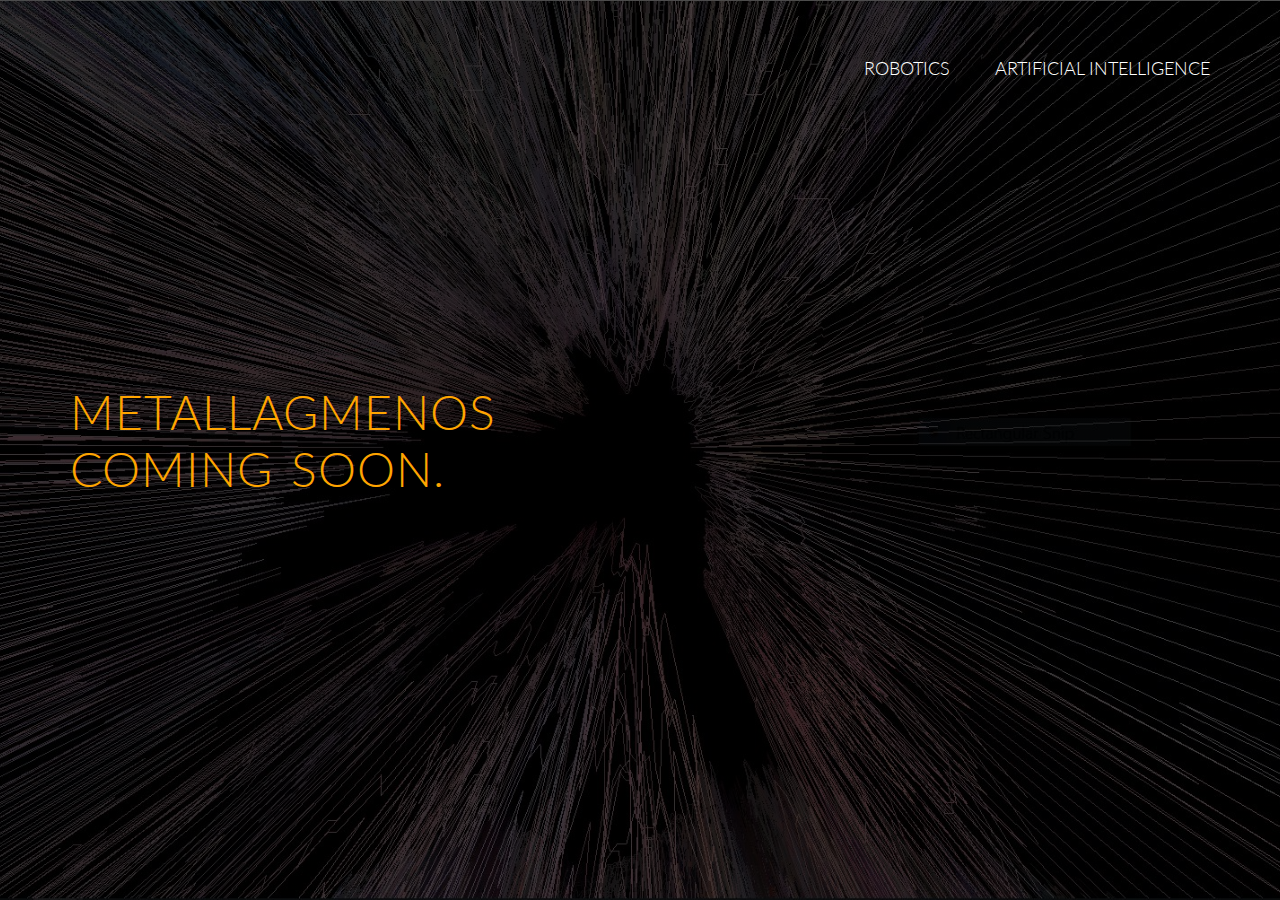
==== commit 87d71174: "Update index.html" ====
--- a/index.html
+++ b/index.html
@@ -40,8 +40,8 @@
         <header>
             <nav>
                 <div class="row">
-                    <!-- <img src="resources/img/Rifdent.jpg" alt="Metallagmenos logo" class="logo">
-                    <img src="resources/img/logo.png" alt="Omnifood logo" class="logo-black"> -->
+                    <!-- <img src="resources/img/Rifdent.jpg" alt="Metallagmenos logo" class="logo"> -->
+                    <!-- <img src="resources/img/logo.png" alt="Omnifood logo" class="logo-black"> -->
                     <ul class="main-nav js--main-nav">
                         <li><a href="#features">Robotics</a></li>
                         <li><a href="#works">Artificial Intelligence</a></li>
--- a/resources/css/style.css
+++ b/resources/css/style.css
@@ -197,8 +197,8 @@
 /* ----------------------------------------------- */
 
 header {
-    background-image: -webkit-linear-gradient(rgba(0, 0, 0, 0.7), rgba(0, 0, 0, 0.7)), url(img/glitchey.jpg);
-    background-image: linear-gradient(rgba(0, 0, 0, 0.7), rgba(0, 0, 0, 0.7)), url(img/glitchey.jpg);
+    background-image: -webkit-linear-gradient(rgba(0, 0, 0, 0.7), rgba(0, 0, 0, 0.7)), url(img/glitchey.JPG);
+    background-image: linear-gradient(rgba(0, 0, 0, 0.7), rgba(0, 0, 0, 0.7)), url(img/glitchey.JPG);
     background-size: cover;
     background-position: center;
     height: 100vh;
